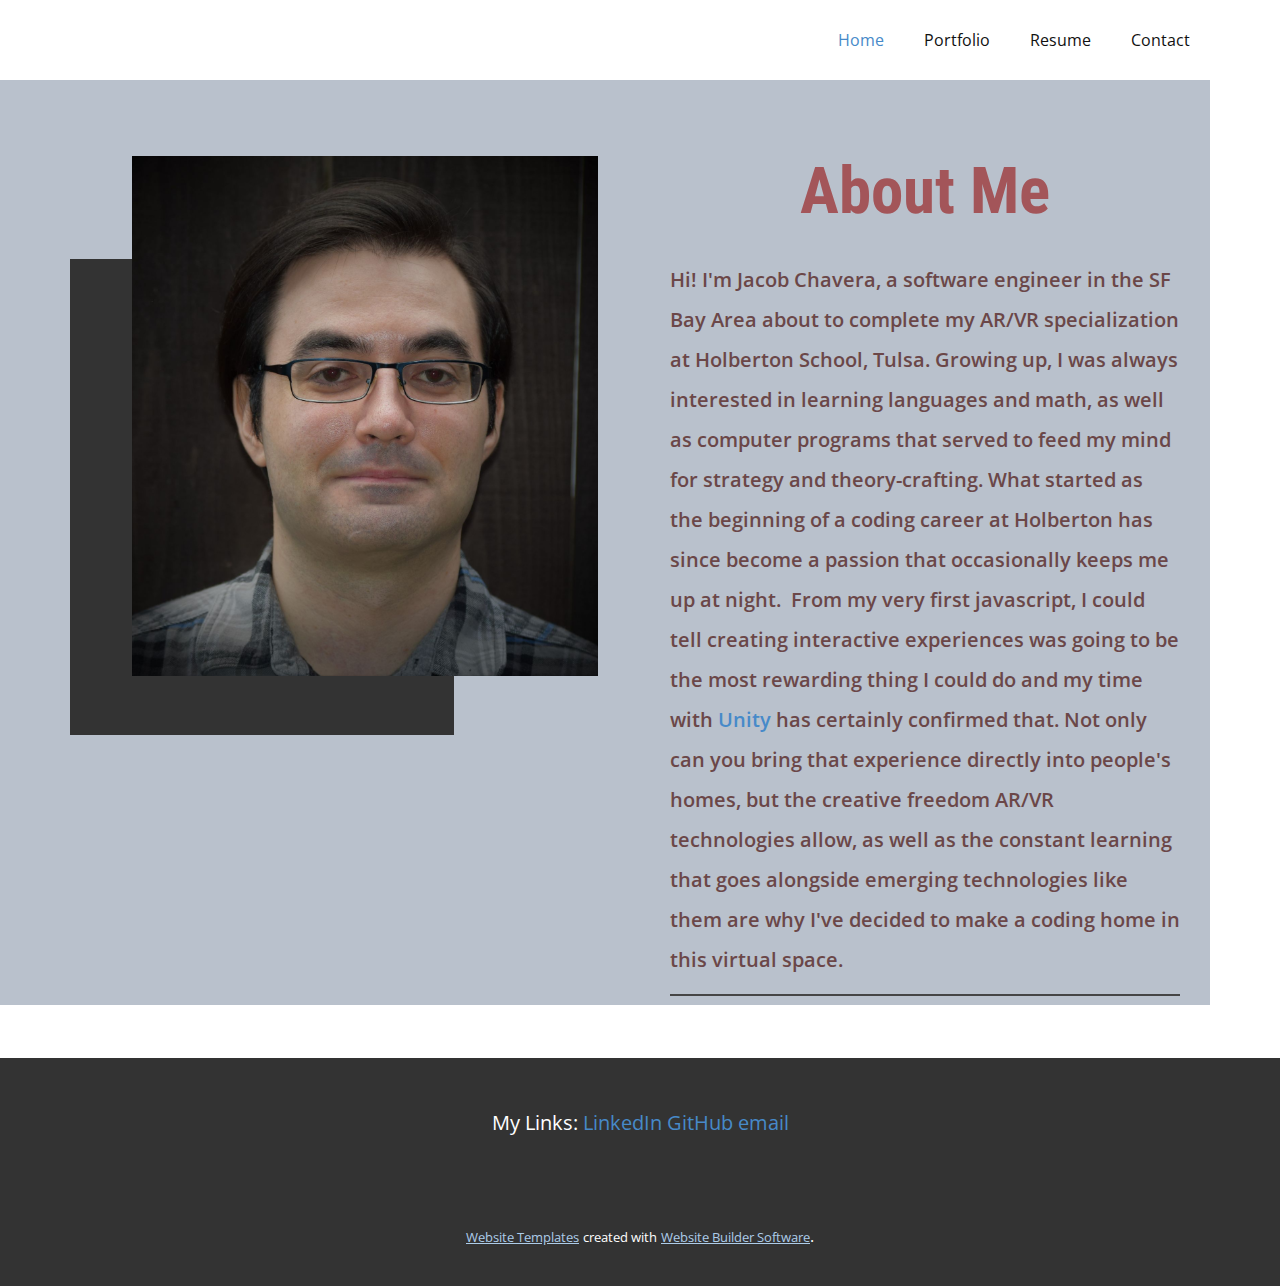
==== Home.html @ b2ef4cb7 "Uploaded Nicepage files" ====
<!DOCTYPE html>
<html style="font-size: 16px;">
  <head>
    <meta name="viewport" content="width=device-width, initial-scale=1.0">
    <meta charset="utf-8">
    <meta name="keywords" content="App Development, INTUITIVE">
    <meta name="description" content="">
    <meta name="page_type" content="np-template-header-footer-from-plugin">
    <title>Home</title>
    <link rel="stylesheet" href="nicepage.css" media="screen">
<link rel="stylesheet" href="Home.css" media="screen">
    <script class="u-script" type="text/javascript" src="jquery.js" defer=""></script>
    <script class="u-script" type="text/javascript" src="nicepage.js" defer=""></script>
    <meta name="generator" content="Nicepage 4.7.1, nicepage.com">
    <link id="u-theme-google-font" rel="stylesheet" href="https://fonts.googleapis.com/css?family=Roboto:100,100i,300,300i,400,400i,500,500i,700,700i,900,900i|Open+Sans:300,300i,400,400i,500,500i,600,600i,700,700i,800,800i">
    <link id="u-page-google-font" rel="stylesheet" href="https://fonts.googleapis.com/css?family=Roboto+Condensed:300,300i,400,400i,700,700i">
    
    
    <script type="application/ld+json">{
		"@context": "http://schema.org",
		"@type": "Organization",
		"name": "Personal Site"
}</script>
    <meta name="theme-color" content="#478ac9">
    <meta property="og:title" content="Home">
    <meta property="og:description" content="">
    <meta property="og:type" content="website">
  </head>
  <body class="u-body u-xl-mode"><header class="u-clearfix u-header u-header" id="sec-e70c"><div class="u-clearfix u-sheet u-sheet-1">
        <nav class="u-menu u-menu-dropdown u-offcanvas u-menu-1">
          <div class="menu-collapse" style="font-size: 1rem; letter-spacing: 0px;">
            <a class="u-button-style u-custom-left-right-menu-spacing u-custom-padding-bottom u-custom-top-bottom-menu-spacing u-nav-link u-text-active-palette-1-base u-text-hover-palette-2-base" href="#">
              <svg class="u-svg-link" viewBox="0 0 24 24"><use xmlns:xlink="http://www.w3.org/1999/xlink" xlink:href="#menu-hamburger"></use></svg>
              <svg class="u-svg-content" version="1.1" id="menu-hamburger" viewBox="0 0 16 16" x="0px" y="0px" xmlns:xlink="http://www.w3.org/1999/xlink" xmlns="http://www.w3.org/2000/svg"><g><rect y="1" width="16" height="2"></rect><rect y="7" width="16" height="2"></rect><rect y="13" width="16" height="2"></rect>
</g></svg>
            </a>
          </div>
          <div class="u-custom-menu u-nav-container">
            <ul class="u-nav u-unstyled u-nav-1"><li class="u-nav-item"><a class="u-button-style u-nav-link u-text-active-palette-1-base u-text-hover-palette-2-base" href="Home.html" style="padding: 10px 20px;">Home</a>
</li><li class="u-nav-item"><a class="u-button-style u-nav-link u-text-active-palette-1-base u-text-hover-palette-2-base" href="Portfolio.html" style="padding: 10px 20px;">Portfolio</a>
</li><li class="u-nav-item"><a class="u-button-style u-file-link u-nav-link u-text-active-palette-1-base u-text-hover-palette-2-base" href="files/Jacob_Chavera_Resume.PDF" target="_blank" style="padding: 10px 20px;">Resume</a>
</li><li class="u-nav-item"><a class="u-button-style u-nav-link u-text-active-palette-1-base u-text-hover-palette-2-base" href="Contact.html" style="padding: 10px 20px;">Contact</a>
</li></ul>
          </div>
          <div class="u-custom-menu u-nav-container-collapse">
            <div class="u-black u-container-style u-inner-container-layout u-opacity u-opacity-95 u-sidenav">
              <div class="u-inner-container-layout u-sidenav-overflow">
                <div class="u-menu-close"></div>
                <ul class="u-align-center u-nav u-popupmenu-items u-unstyled u-nav-2"><li class="u-nav-item"><a class="u-button-style u-nav-link" href="Home.html">Home</a>
</li><li class="u-nav-item"><a class="u-button-style u-nav-link" href="Portfolio.html">Portfolio</a>
</li><li class="u-nav-item"><a class="u-button-style u-nav-link" href="files/Jacob_Chavera_Resume.PDF" target="_blank">Resume</a>
</li><li class="u-nav-item"><a class="u-button-style u-nav-link" href="Contact.html">Contact</a>
</li></ul>
              </div>
            </div>
            <div class="u-black u-menu-overlay u-opacity u-opacity-70"></div>
          </div>
        </nav>
      </div></header>
    <section class="u-clearfix u-section-1" id="carousel_504a">
      <div class="u-palette-5-base u-shape u-shape-rectangle u-shape-1"></div>
      <div class="u-clearfix u-gutter-0 u-layout-wrap u-layout-wrap-1">
        <div class="u-gutter-0 u-layout">
          <div class="u-layout-row">
            <div class="u-align-left u-container-style u-layout-cell u-left-cell u-size-30 u-layout-cell-1">
              <div class="u-container-layout u-container-layout-1" src="">
                <div class="u-grey-80 u-shape u-shape-rectangle u-shape-2"></div>
                <img class="u-image u-image-1" src="images/DSC_0743_2.JPG" data-image-width="4017" data-image-height="3870">
              </div>
            </div>
            <div class="u-container-style u-layout-cell u-right-cell u-size-30 u-layout-cell-2">
              <div class="u-container-layout u-container-layout-2">
                <h1 class="u-align-center u-custom-font u-font-roboto-condensed u-text u-text-palette-2-dark-1 u-text-1"> About Me</h1>
                <p class="u-text u-text-palette-2-dark-2 u-text-2">Hi! I'm Jacob Chavera, a software engineer in the SF Bay Area about to complete my AR/VR specialization at Holberton School, Tulsa. Growing up, I was always interested in learning languages and math, as well as computer programs that served to feed my mind for strategy and theory-crafting. What started as the beginning of a coding career at Holberton has since become a passion that occasionally keeps me up at night.&nbsp; From my very first javascript, I could tell creating interactive experiences was going to be the most rewarding thing I could do and my time with&nbsp;<a href="https://github.com/JakeFC/holbertonschool-unity" class="u-active-none u-border-none u-btn u-button-link u-button-style u-hover-none u-none u-text-palette-1-base u-btn-1" target="_blank">Unity</a>&nbsp;has certainly confirmed that. Not only can you bring that experience directly into people's homes, but the creative freedom AR/VR technologies allow, as well as the constant learning that goes alongside emerging technologies like them are why I've decided to make a coding home in this virtual space.
                </p>
                <div class="u-border-2 u-border-grey-dark-1 u-line u-line-horizontal u-line-1"></div>
              </div>
            </div>
          </div>
        </div>
      </div>
    </section>
    
    
    <footer class="u-align-center u-clearfix u-footer u-grey-80 u-footer" id="sec-1120"><div class="u-clearfix u-sheet u-valign-middle u-sheet-1">
        <p class="u-large-text u-text u-text-variant u-text-1">My Links:&nbsp;<a href="https://www.linkedin.com/in/jacobfchavera/" class="u-active-none u-border-none u-btn u-button-link u-button-style u-hover-none u-none u-text-palette-1-base u-btn-1" target="_blank">LinkedIn</a>&nbsp;<a href="https://github.com/JakeFC" class="u-active-none u-border-none u-btn u-button-link u-button-style u-hover-none u-none u-text-palette-1-base u-btn-2" target="_blank">GitHub</a>&nbsp;<a href="mailto:jacobchavera@yahoo.com" class="u-active-none u-border-none u-btn u-button-link u-button-style u-hover-none u-none u-text-palette-1-base u-btn-3" target="_blank">email</a>
        </p>
      </div></footer>
    <section class="u-backlink u-clearfix u-grey-80">
      <a class="u-link" href="https://nicepage.com/website-templates" target="_blank">
        <span>Website Templates</span>
      </a>
      <p class="u-text">
        <span>created with</span>
      </p>
      <a class="u-link" href="" target="_blank">
        <span>Website Builder Software</span>
      </a>. 
    </section>
  </body>
</html>
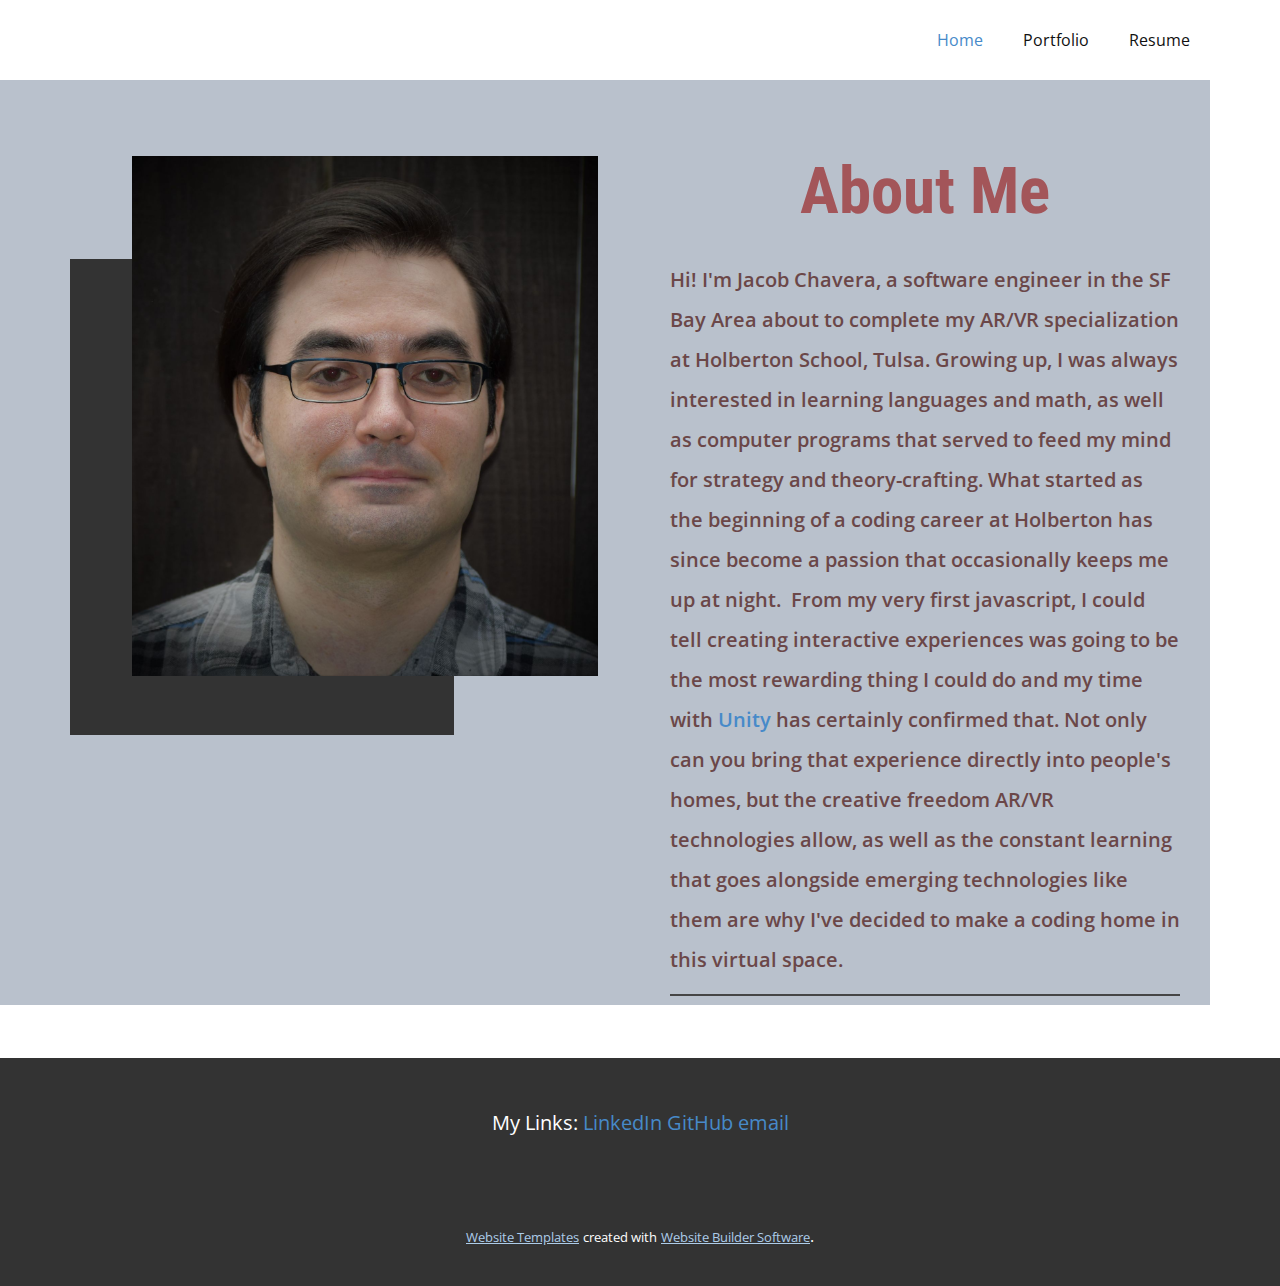
==== commit 7c9f5594: "Uploaded new Nicepage files" ====
--- a/Home.html
+++ b/Home.html
@@ -39,7 +39,6 @@
             <ul class="u-nav u-unstyled u-nav-1"><li class="u-nav-item"><a class="u-button-style u-nav-link u-text-active-palette-1-base u-text-hover-palette-2-base" href="Home.html" style="padding: 10px 20px;">Home</a>
 </li><li class="u-nav-item"><a class="u-button-style u-nav-link u-text-active-palette-1-base u-text-hover-palette-2-base" href="Portfolio.html" style="padding: 10px 20px;">Portfolio</a>
 </li><li class="u-nav-item"><a class="u-button-style u-file-link u-nav-link u-text-active-palette-1-base u-text-hover-palette-2-base" href="files/Jacob_Chavera_Resume.PDF" target="_blank" style="padding: 10px 20px;">Resume</a>
-</li><li class="u-nav-item"><a class="u-button-style u-nav-link u-text-active-palette-1-base u-text-hover-palette-2-base" href="Contact.html" style="padding: 10px 20px;">Contact</a>
 </li></ul>
           </div>
           <div class="u-custom-menu u-nav-container-collapse">
@@ -49,7 +48,6 @@
                 <ul class="u-align-center u-nav u-popupmenu-items u-unstyled u-nav-2"><li class="u-nav-item"><a class="u-button-style u-nav-link" href="Home.html">Home</a>
 </li><li class="u-nav-item"><a class="u-button-style u-nav-link" href="Portfolio.html">Portfolio</a>
 </li><li class="u-nav-item"><a class="u-button-style u-nav-link" href="files/Jacob_Chavera_Resume.PDF" target="_blank">Resume</a>
-</li><li class="u-nav-item"><a class="u-button-style u-nav-link" href="Contact.html">Contact</a>
 </li></ul>
               </div>
             </div>
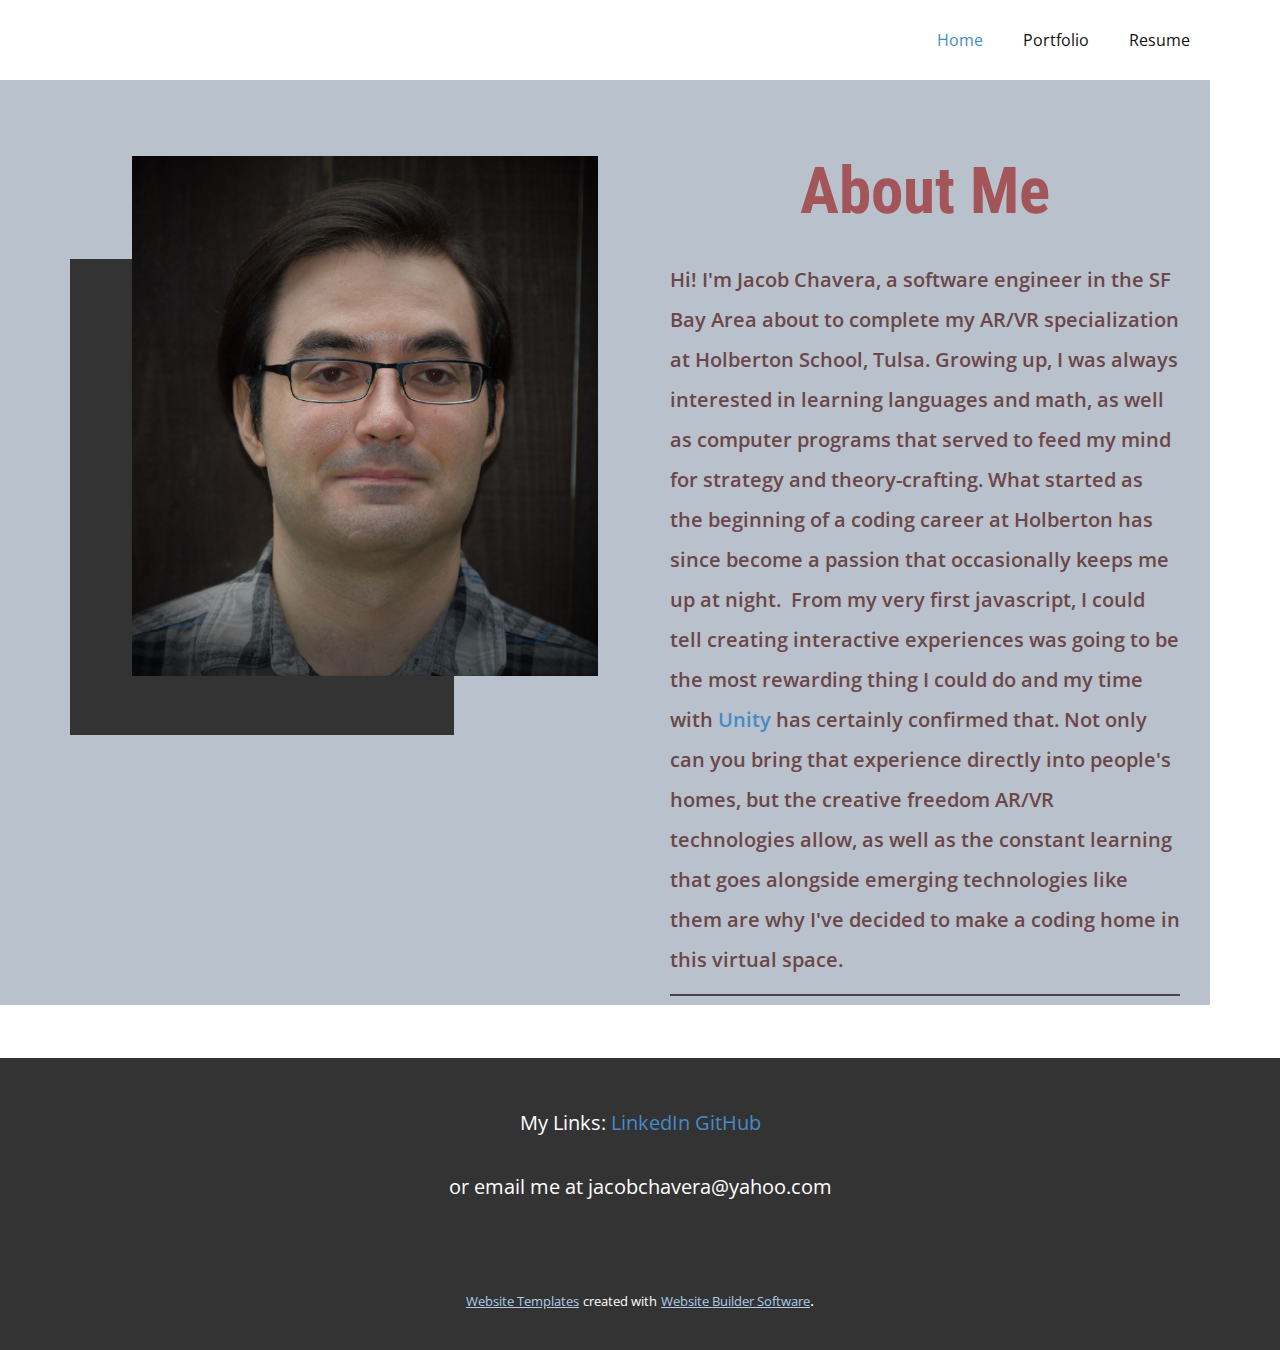
==== commit 30030cd0: "Replaced email link in footer" ====
--- a/Home.html
+++ b/Home.html
@@ -81,7 +81,9 @@
     
     
     <footer class="u-align-center u-clearfix u-footer u-grey-80 u-footer" id="sec-1120"><div class="u-clearfix u-sheet u-valign-middle u-sheet-1">
-        <p class="u-large-text u-text u-text-variant u-text-1">My Links:&nbsp;<a href="https://www.linkedin.com/in/jacobfchavera/" class="u-active-none u-border-none u-btn u-button-link u-button-style u-hover-none u-none u-text-palette-1-base u-btn-1" target="_blank">LinkedIn</a>&nbsp;<a href="https://github.com/JakeFC" class="u-active-none u-border-none u-btn u-button-link u-button-style u-hover-none u-none u-text-palette-1-base u-btn-2" target="_blank">GitHub</a>&nbsp;<a href="mailto:jacobchavera@yahoo.com" class="u-active-none u-border-none u-btn u-button-link u-button-style u-hover-none u-none u-text-palette-1-base u-btn-3" target="_blank">email</a>
+        <p class="u-large-text u-text u-text-variant u-text-1">My Links:&nbsp;<a href="https://www.linkedin.com/in/jacobfchavera/" class="u-active-none u-border-none u-btn u-button-link u-button-style u-hover-none u-none u-text-palette-1-base u-btn-1" target="_blank">LinkedIn</a>&nbsp;<a href="https://github.com/JakeFC" class="u-active-none u-border-none u-btn u-button-link u-button-style u-hover-none u-none u-text-palette-1-base u-btn-2" target="_blank">GitHub</a>
+          <br>
+          <br>or email me at jacobchavera@yahoo.com
         </p>
       </div></footer>
     <section class="u-backlink u-clearfix u-grey-80">
--- a/nicepage.css
+++ b/nicepage.css
@@ -37098,6 +37098,7 @@
 
 .u-footer .u-btn-1 {
   background-image: none;
+  margin-top: 2px;
   padding: 0;
 }
 
@@ -37105,11 +37106,6 @@
   background-image: none;
   padding: 0;
 }
-
-.u-footer .u-btn-3 {
-  background-image: none;
-  padding: 0;
-}
 @media (max-width: 1199px) {
   .u-footer .u-sheet-1 {
     min-height: 99px;
